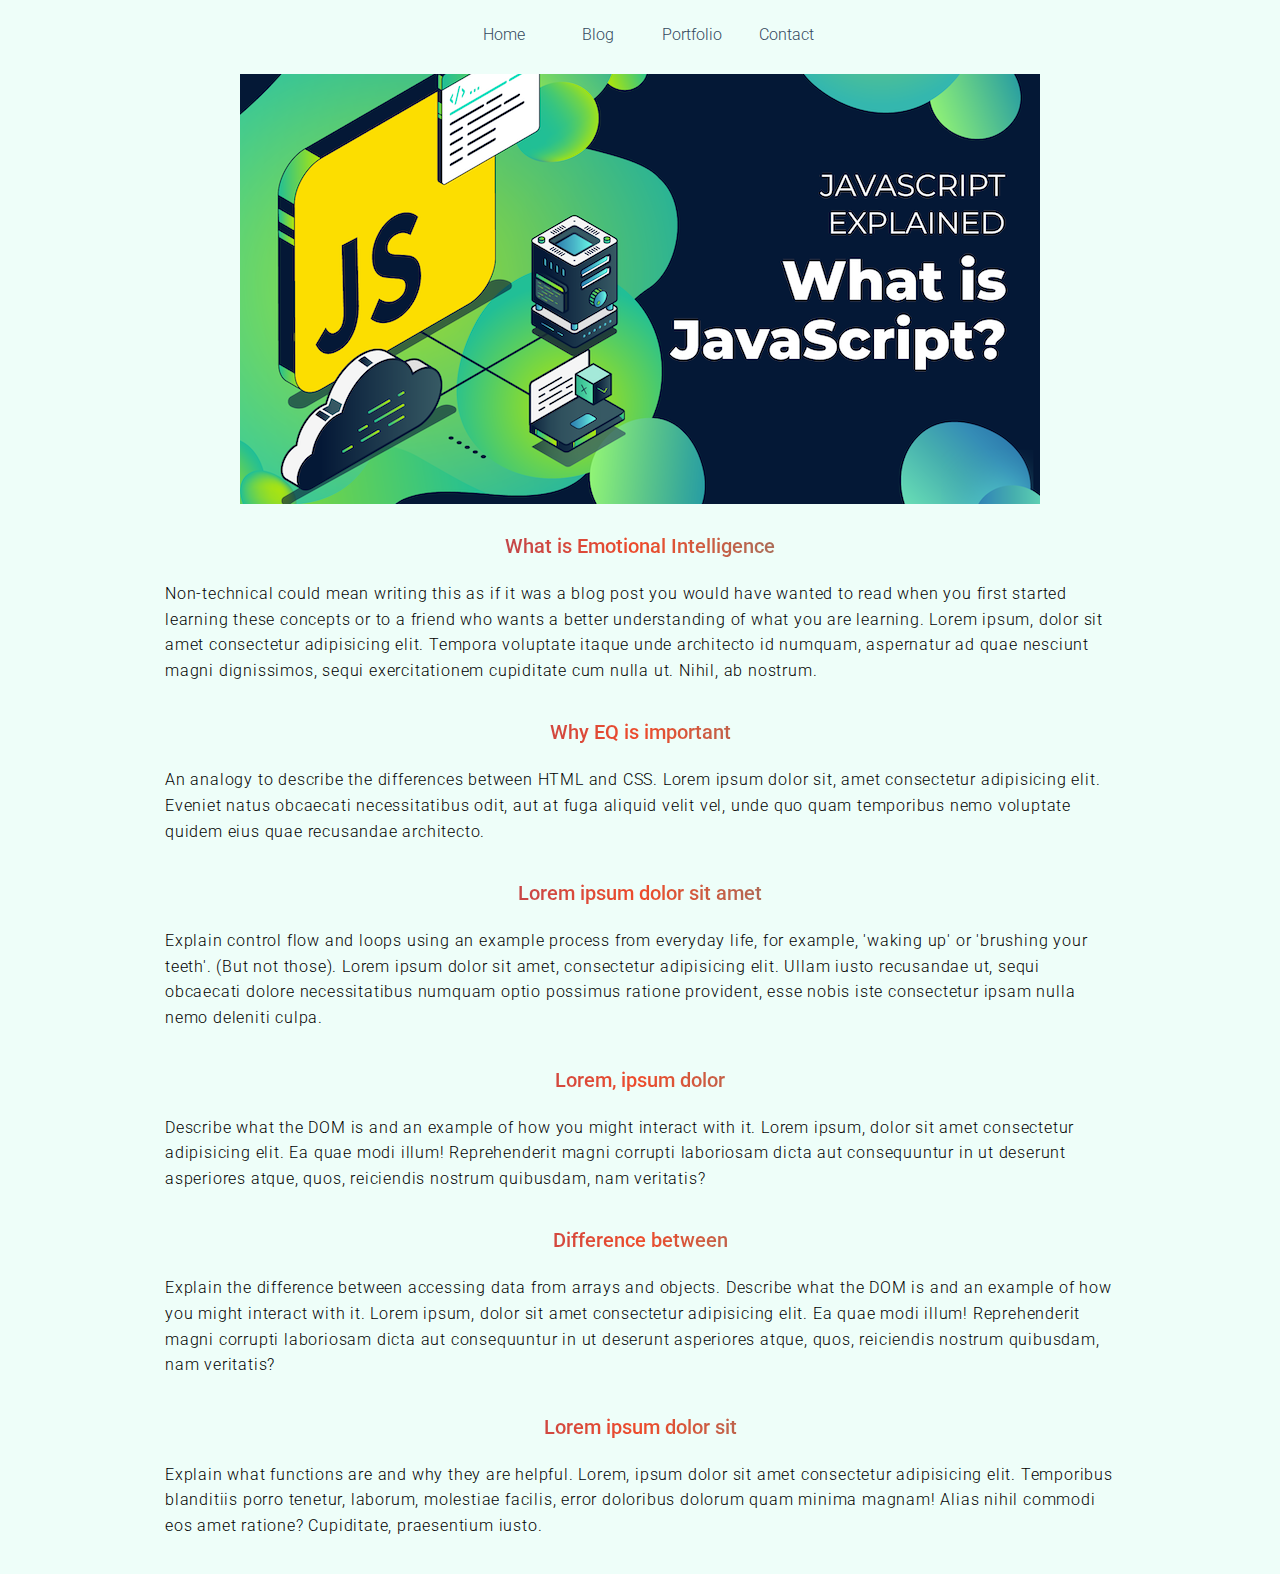
==== blog/emotional-intelligence.html @ 5b47c58a "update js blog" ====
<!DOCTYPE html>
<html lang="en">
  <head>
    <meta charset="UTF-8" />
    <meta name="viewport" content="width=device-width, initial-scale=1.0" />
    <meta http-equiv="X-UA-Compatible" content="ie=edge" />
    <title>Emotional intelligence</title>
  </head>

  <style>
    @import url('https://fonts.googleapis.com/css2?family=Roboto&display=swap');

    * {
      max-width: 1200px;
      position: relative;
      background-color: rgb(238, 254, 249);
      font-family: 'Roboto', sans-serif;
      margin: 0 auto;
    }

    body {
      font-size: 16px;
      font-weight: 300;
      padding: 0;
      width: 80%;
      margin: 0 auto;
    }

    p {
      padding: 12px 5px;
      letter-spacing: 0.8px;
      line-height: 160%;
    }

    h3 {
      line-height: 1.25;
      font-weight: 500;
      font-size: 20px;
      margin-top: 15px;
      padding: 10px 25px;
      color: transparent;
      background-image: linear-gradient(
        to right,
        #553c9a,
        #ee4b2b,
        #00c2cb,
        #ff7f50,
        #553c9a
      );
      -webkit-background-clip: text;
      background-clip: text;
      background-size: 200%;
      background-position: -200%;
      transition: all ease-in-out 2s;
      cursor: pointer;
      text-align: center;
    }

    h3:hover {
      background-position: 200%;
    }

    .main {
      margin-top: 20px;
    }

    .header ul {
      align-items: center;
      font-size: 16px;
      margin: 0;
      padding: 0;
      text-align: center;
    }

    .header ul li {
      display: inline-block;
      list-style: none;
      width: 90px;
      overflow: hidden;
    }

    .header ul li a {
      text-decoration: none;
      padding: 0 10px;
      color: #34495e;
      width: 90px;
      display: block;
      padding: 25px 5px;
      text-align: center;
    }

    .main-nav a:hover {
      color: #718daa;
    }

    header {
      height: 430px;
      background: url('../images/javascript.png') no-repeat center bottom;
      position: relative;
      margin: 1px auto;
    }

    @media screen and (max-width: 960px) {
      header {
        background: url('../images/javascript_625.png') no-repeat center bottom;
        height: 390px;
      }
    }

    @media screen and (max-width: 625px) {
      nav {
        display: flex;
        justify-content: space-between;
        align-items: center;
        margin: 0 auto;
      }

      .header ul {
        font-size: 15px;
        margin: 0 auto;
        padding: 0;
        text-align: center;
        display: inline-block;
      }

      .header ul li {
        justify-content: center;
        align-items: center;
        text-align: center;
      }

      .header ul li a {
        display: inline-block;
        text-align: center;
      }

      p {
        text-align: left;
        line-height: 1.3;
      }

      header {
        background: url('../images/javascript_300.png') no-repeat center bottom;
        height: 200px;
      }
    }

    @media screen and (max-width: 425px) {
      header {
        height: 180px;
        position: relative;
      }

      .header ul {
        width: 100%;
      }

      .header ul li {
        width: 70px;
        text-align: center;
      }

      .header ul li a {
        width: 55px;
        text-align: center;
      }
    }
  </style>

  <body>
    <nav class="header">
      <ul class="main-nav">
        <li><a href="https://angelayknz.github.io/">Home</a></li>
        <li>
          <a href="https://angelayknz.github.io/index.html#blog_post">Blog</a>
        </li>
        <li>
          <a
            href="https://angelayknz.github.io/blog/profile.html"
            target="_blank"
            >Portfolio</a
          >
        </li>
        <li>
          <a href="https://angelayknz.github.io/index.html#contact_us"
            >Contact</a
          >
        </li>
      </ul>
    </nav>

    <header>
      <div class="Hero"></div>
    </header>

    <section class="main">
      <div>
        <h3>What is Emotional Intelligence</h3>
        <p>
          Non-technical could mean writing this as if it was a blog post you
          would have wanted to read when you first started learning these
          concepts or to a friend who wants a better understanding of what you
          are learning. Lorem ipsum, dolor sit amet consectetur adipisicing
          elit. Tempora voluptate itaque unde architecto id numquam, aspernatur
          ad quae nesciunt magni dignissimos, sequi exercitationem cupiditate
          cum nulla ut. Nihil, ab nostrum.
        </p>

        <h3>Why EQ is important</h3>

        <p>
          An analogy to describe the differences between HTML and CSS. Lorem
          ipsum dolor sit, amet consectetur adipisicing elit. Eveniet natus
          obcaecati necessitatibus odit, aut at fuga aliquid velit vel, unde quo
          quam temporibus nemo voluptate quidem eius quae recusandae architecto.
        </p>

        <h3>Lorem ipsum dolor sit amet</h3>

        <p>
          Explain control flow and loops using an example process from everyday
          life, for example, 'waking up' or 'brushing your teeth'. (But not
          those). Lorem ipsum dolor sit amet, consectetur adipisicing elit.
          Ullam iusto recusandae ut, sequi obcaecati dolore necessitatibus
          numquam optio possimus ratione provident, esse nobis iste consectetur
          ipsam nulla nemo deleniti culpa.
        </p>

        <h3>Lorem, ipsum dolor</h3>

        <p>
          Describe what the DOM is and an example of how you might interact with
          it. Lorem ipsum, dolor sit amet consectetur adipisicing elit. Ea quae
          modi illum! Reprehenderit magni corrupti laboriosam dicta aut
          consequuntur in ut deserunt asperiores atque, quos, reiciendis nostrum
          quibusdam, nam veritatis?
        </p>

        <h3>Difference between</h3>

        <p>
          Explain the difference between accessing data from arrays and objects.
          Describe what the DOM is and an example of how you might interact with
          it. Lorem ipsum, dolor sit amet consectetur adipisicing elit. Ea quae
          modi illum! Reprehenderit magni corrupti laboriosam dicta aut
          consequuntur in ut deserunt asperiores atque, quos, reiciendis nostrum
          quibusdam, nam veritatis?
        </p>

        <h3>Lorem ipsum dolor sit</h3>
        <p>
          Explain what functions are and why they are helpful. Lorem, ipsum
          dolor sit amet consectetur adipisicing elit. Temporibus blanditiis
          porro tenetur, laborum, molestiae facilis, error doloribus dolorum
          quam minima magnam! Alias nihil commodi eos amet ratione? Cupiditate,
          praesentium iusto.
        </p>
      </div>
    </section>
    <p></p>
  </body>
</html>
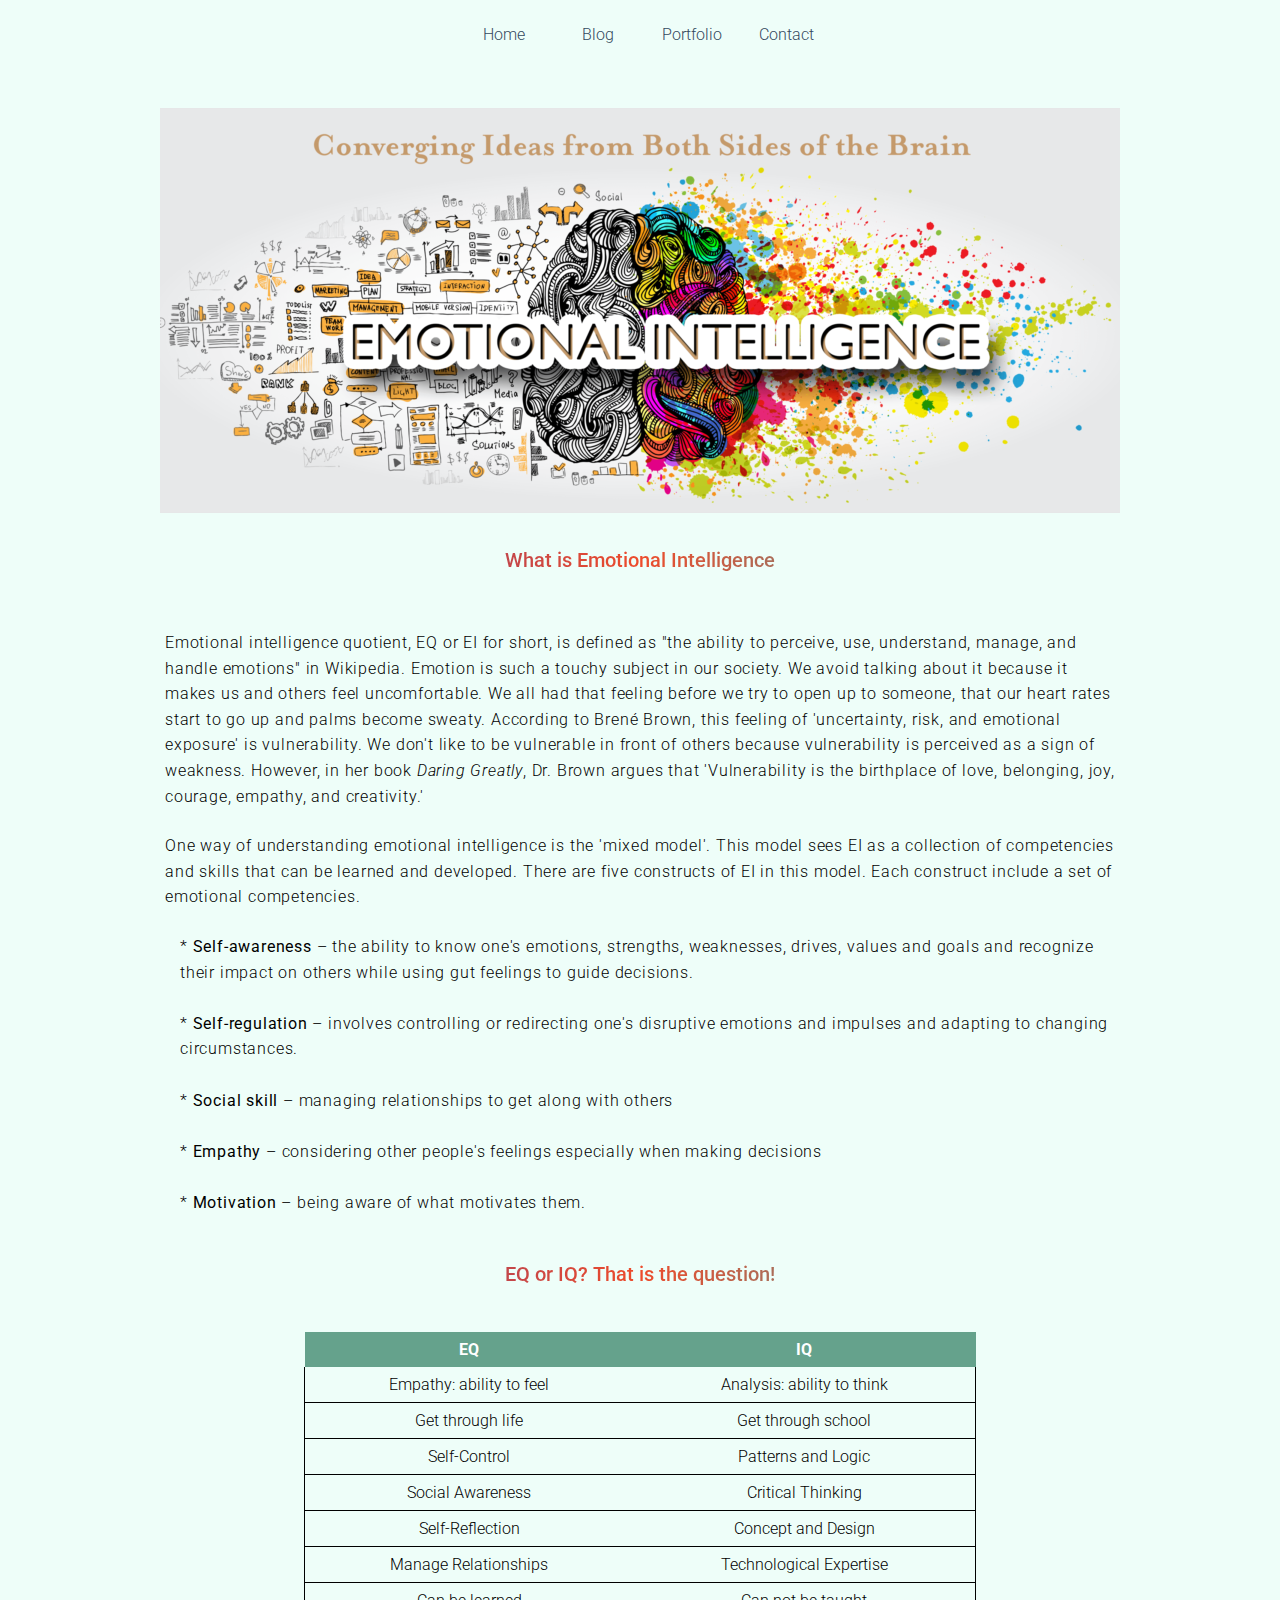
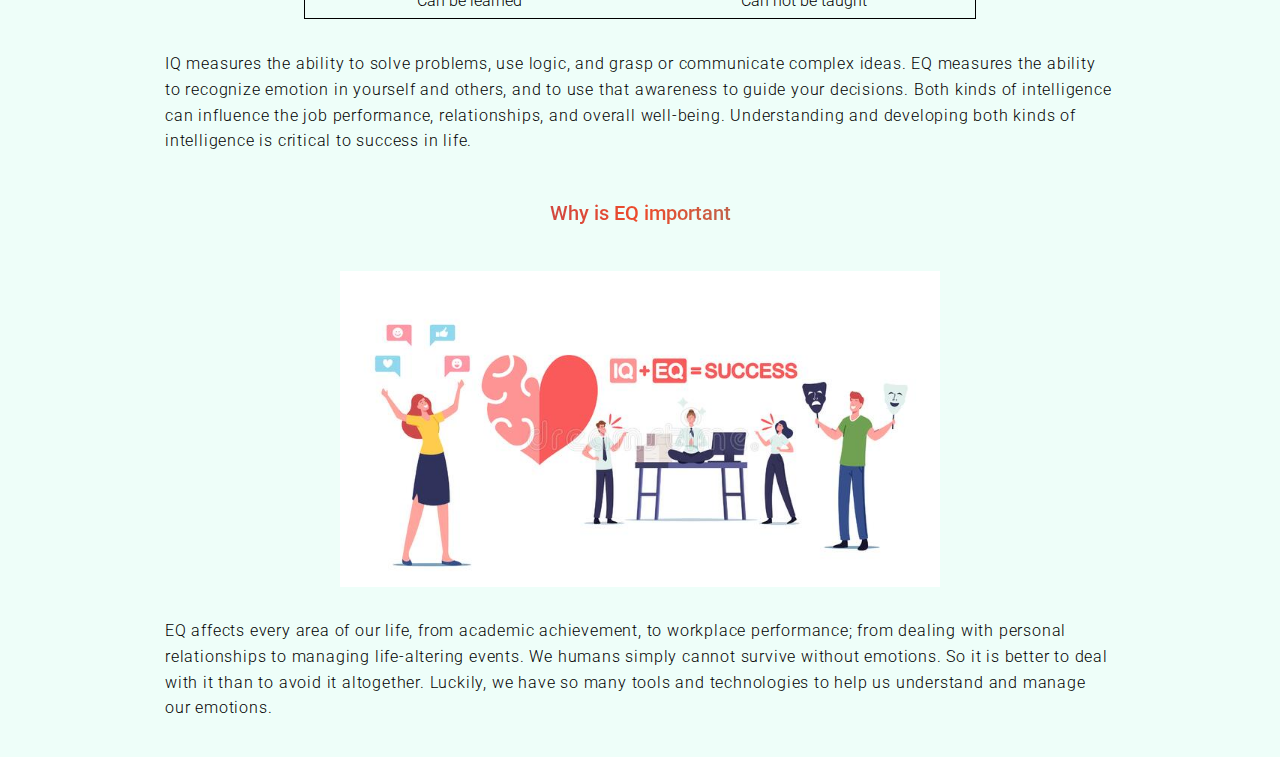
==== commit 6a150465: "update index page" ====
--- a/blog/emotional-intelligence.html
+++ b/blog/emotional-intelligence.html
@@ -36,7 +36,8 @@
       line-height: 1.25;
       font-weight: 500;
       font-size: 20px;
-      margin-top: 15px;
+      margin-top: 25px;
+      margin-bottom: 35px;
       padding: 10px 25px;
       color: transparent;
       background-image: linear-gradient(
@@ -95,15 +96,61 @@
 
     header {
       height: 430px;
-      background: url('../images/javascript.png') no-repeat center bottom;
+      background: url('../images/EQ.png') no-repeat center bottom;
       position: relative;
-      margin: 1px auto;
+      margin: 10px auto;
+    }
+
+    table {
+      border-collapse: collapse;
+      width: 70%;
+      margin-bottom: 20px;
+    }
+
+    th,
+    td {
+      text-align: center;
+      padding: 8px;
+    }
+
+    tr:nth-child(even) {
+      background-color: #f2f2f2;
+    }
+
+    th {
+      background-color: #65a28c;
+      color: white;
+    }
+
+    table tr {
+      border-bottom: 1px solid black;
+      border-right: 1px solid black;
+      border-left: 1px solid black;
+    }
+
+    table tr:first-child {
+      border: 0;
+    }
+
+    .eq {
+      padding-left: 15px;
+    }
+
+    .iq_eq {
+      text-align: center;
+      margin-bottom: 15px;
     }
 
     @media screen and (max-width: 960px) {
       header {
-        background: url('../images/javascript_625.png') no-repeat center bottom;
         height: 390px;
+      }
+    }
+
+    @media screen and (max-width: 899px) {
+      header {
+        height: 300px;
+        background: url('../images/EQ_600.png') no-repeat center bottom;
       }
     }
 
@@ -140,8 +187,11 @@
       }
 
       header {
-        background: url('../images/javascript_300.png') no-repeat center bottom;
         height: 200px;
+      }
+
+      .iq_eq img {
+        width: 600px;
       }
     }
 
@@ -149,6 +199,11 @@
       header {
         height: 180px;
         position: relative;
+        display: none;
+      }
+
+      .iq_eq img {
+        display: none;
       }
 
       .header ul {
@@ -197,63 +252,105 @@
       <div>
         <h3>What is Emotional Intelligence</h3>
         <p>
-          Non-technical could mean writing this as if it was a blog post you
-          would have wanted to read when you first started learning these
-          concepts or to a friend who wants a better understanding of what you
-          are learning. Lorem ipsum, dolor sit amet consectetur adipisicing
-          elit. Tempora voluptate itaque unde architecto id numquam, aspernatur
-          ad quae nesciunt magni dignissimos, sequi exercitationem cupiditate
-          cum nulla ut. Nihil, ab nostrum.
+          Emotional intelligence quotient, EQ or EI for short, is defined as
+          "the ability to perceive, use, understand, manage, and handle
+          emotions" in Wikipedia. Emotion is such a touchy subject in our
+          society. We avoid talking about it because it makes us and others feel
+          uncomfortable. We all had that feeling before we try to open up to
+          someone, that our heart rates start to go up and palms become sweaty.
+          According to Brené Brown, this feeling of 'uncertainty, risk, and
+          emotional exposure' is vulnerability. We don't like to be vulnerable
+          in front of others because vulnerability is perceived as a sign of
+          weakness. However, in her book <em>Daring Greatly</em>, Dr. Brown
+          argues that 'Vulnerability is the birthplace of love, belonging, joy,
+          courage, empathy, and creativity.'
         </p>
-
-        <h3>Why EQ is important</h3>
-
         <p>
-          An analogy to describe the differences between HTML and CSS. Lorem
-          ipsum dolor sit, amet consectetur adipisicing elit. Eveniet natus
-          obcaecati necessitatibus odit, aut at fuga aliquid velit vel, unde quo
-          quam temporibus nemo voluptate quidem eius quae recusandae architecto.
+          One way of understanding emotional intelligence is the 'mixed model'.
+          This model sees EI as a collection of competencies and skills that can
+          be learned and developed. There are five constructs of EI in this
+          model. Each construct include a set of emotional competencies.
         </p>
-
-        <h3>Lorem ipsum dolor sit amet</h3>
-
+        <div class="eq">
+          <p>
+            * <strong>Self-awareness</strong> – the ability to know one's
+            emotions, strengths, weaknesses, drives, values and goals and
+            recognize their impact on others while using gut feelings to guide
+            decisions. <br />
+            <br />
+            * <strong>Self-regulation</strong> – involves controlling or
+            redirecting one's disruptive emotions and impulses and adapting to
+            changing circumstances. <br />
+            <br />
+            * <strong>Social skill</strong> – managing relationships to get
+            along with others
+            <br />
+            <br />
+            * <strong>Empathy</strong> – considering other people's feelings
+            especially when making decisions <br />
+            <br />
+            * <strong>Motivation</strong> – being aware of what motivates them.
+          </p>
+        </div>
+
+        <h3>EQ or IQ? That is the question!</h3>
+
+        <table>
+          <tr>
+            <th>EQ</th>
+            <th>IQ</th>
+          </tr>
+          <tr>
+            <td>Empathy: ability to feel</td>
+            <td>Analysis: ability to think</td>
+          </tr>
+          <tr>
+            <td>Get through life</td>
+            <td>Get through school</td>
+          </tr>
+          <tr>
+            <td>Self-Control</td>
+            <td>Patterns and Logic</td>
+          </tr>
+          <tr>
+            <td>Social Awareness</td>
+            <td>Critical Thinking</td>
+          </tr>
+          <tr>
+            <td>Self-Reflection</td>
+            <td>Concept and Design</td>
+          </tr>
+          <tr>
+            <td>Manage Relationships</td>
+            <td>Technological Expertise</td>
+          </tr>
+          <tr>
+            <td>Can be learned</td>
+            <td>Can not be taught</td>
+          </tr>
+        </table>
         <p>
-          Explain control flow and loops using an example process from everyday
-          life, for example, 'waking up' or 'brushing your teeth'. (But not
-          those). Lorem ipsum dolor sit amet, consectetur adipisicing elit.
-          Ullam iusto recusandae ut, sequi obcaecati dolore necessitatibus
-          numquam optio possimus ratione provident, esse nobis iste consectetur
-          ipsam nulla nemo deleniti culpa.
+          IQ measures the ability to solve problems, use logic, and grasp or
+          communicate complex ideas. EQ measures the ability to recognize
+          emotion in yourself and others, and to use that awareness to guide
+          your decisions. Both kinds of intelligence can influence the job
+          performance, relationships, and overall well-being. Understanding and
+          developing both kinds of intelligence is critical to success in life.
         </p>
 
-        <h3>Lorem, ipsum dolor</h3>
+        <h3>Why is EQ important</h3>
+
+        <div class="iq_eq">
+          <img src="../images/iq_eq.jpeg" alt="" width="600" />
+        </div>
 
         <p>
-          Describe what the DOM is and an example of how you might interact with
-          it. Lorem ipsum, dolor sit amet consectetur adipisicing elit. Ea quae
-          modi illum! Reprehenderit magni corrupti laboriosam dicta aut
-          consequuntur in ut deserunt asperiores atque, quos, reiciendis nostrum
-          quibusdam, nam veritatis?
-        </p>
-
-        <h3>Difference between</h3>
-
-        <p>
-          Explain the difference between accessing data from arrays and objects.
-          Describe what the DOM is and an example of how you might interact with
-          it. Lorem ipsum, dolor sit amet consectetur adipisicing elit. Ea quae
-          modi illum! Reprehenderit magni corrupti laboriosam dicta aut
-          consequuntur in ut deserunt asperiores atque, quos, reiciendis nostrum
-          quibusdam, nam veritatis?
-        </p>
-
-        <h3>Lorem ipsum dolor sit</h3>
-        <p>
-          Explain what functions are and why they are helpful. Lorem, ipsum
-          dolor sit amet consectetur adipisicing elit. Temporibus blanditiis
-          porro tenetur, laborum, molestiae facilis, error doloribus dolorum
-          quam minima magnam! Alias nihil commodi eos amet ratione? Cupiditate,
-          praesentium iusto.
+          EQ affects every area of our life, from academic achievement, to
+          workplace performance; from dealing with personal relationships to
+          managing life-altering events. We humans simply cannot survive without
+          emotions. So it is better to deal with it than to avoid it altogether.
+          Luckily, we have so many tools and technologies to help us understand
+          and manage our emotions.
         </p>
       </div>
     </section>
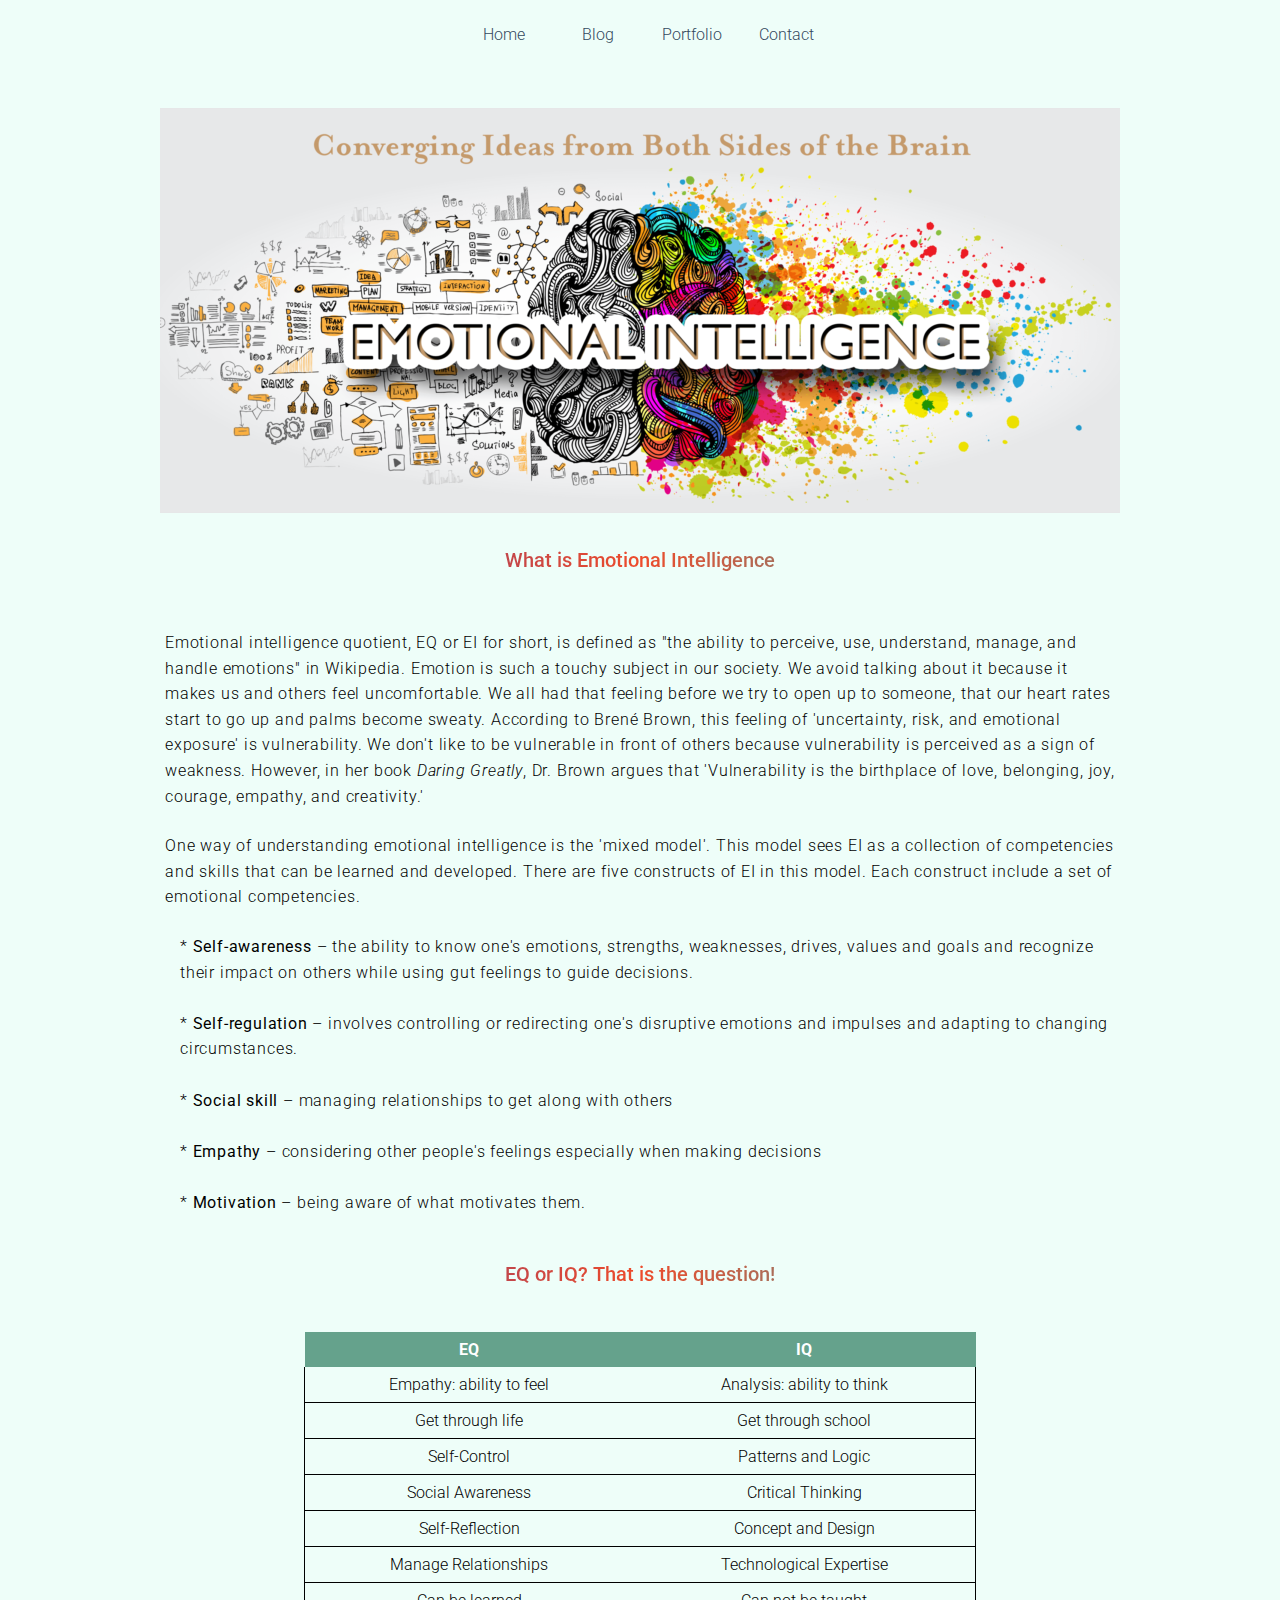
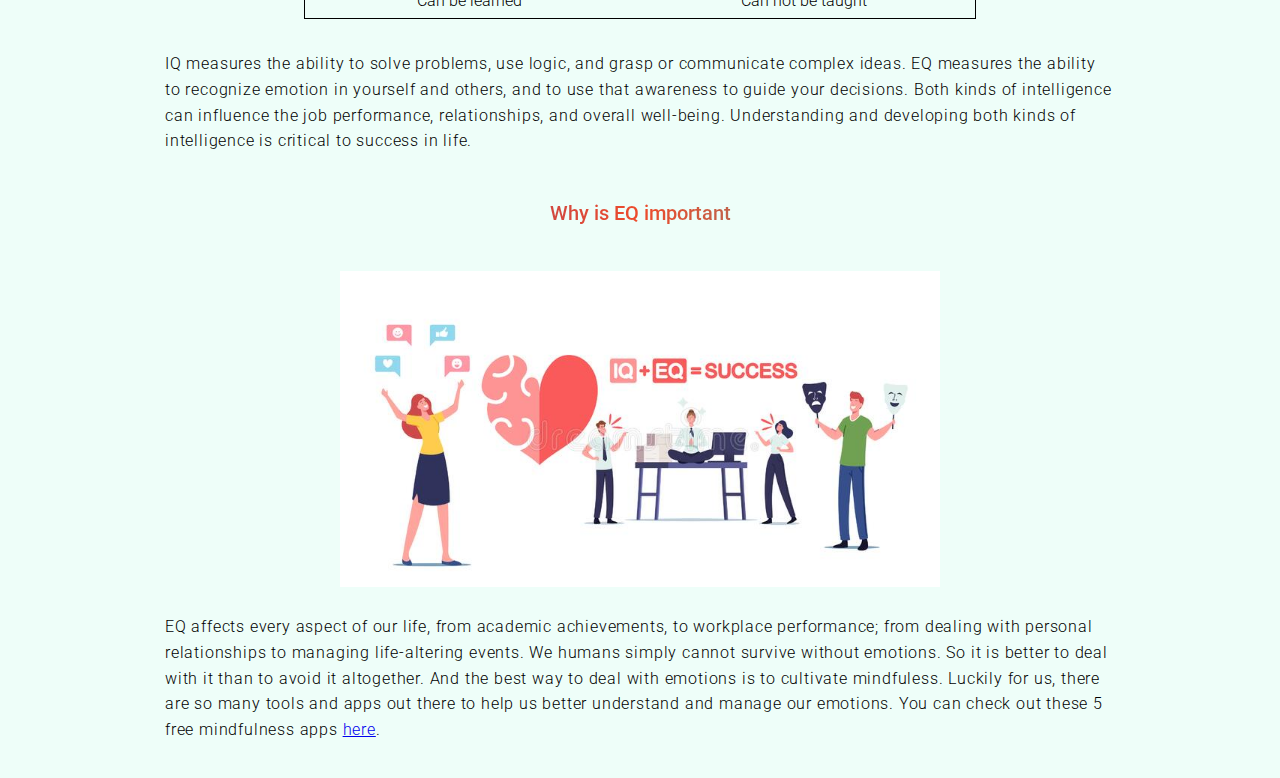
==== commit f22a9b70: "update EQ" ====
--- a/blog/emotional-intelligence.html
+++ b/blog/emotional-intelligence.html
@@ -137,8 +137,14 @@
     }
 
     .iq_eq {
-      text-align: center;
       margin-bottom: 15px;
+      display: flex;
+      justify-content: center;
+    }
+
+    .iq_eq img {
+      max-width: 100%;
+      height: auto;
     }
 
     @media screen and (max-width: 960px) {
@@ -345,12 +351,19 @@
         </div>
 
         <p>
-          EQ affects every area of our life, from academic achievement, to
+          EQ affects every aspect of our life, from academic achievements, to
           workplace performance; from dealing with personal relationships to
           managing life-altering events. We humans simply cannot survive without
           emotions. So it is better to deal with it than to avoid it altogether.
-          Luckily, we have so many tools and technologies to help us understand
-          and manage our emotions.
+          And the best way to deal with emotions is to cultivate mindfuless.
+          Luckily for us, there are so many tools and apps out there to help us
+          better understand and manage our emotions. You can check out these 5
+          free mindfulness apps
+          <a
+            href="https://www.mindful.org/free-mindfulness-apps-worthy-of-your-attention/"
+            target="blank"
+            >here</a
+          >.
         </p>
       </div>
     </section>
